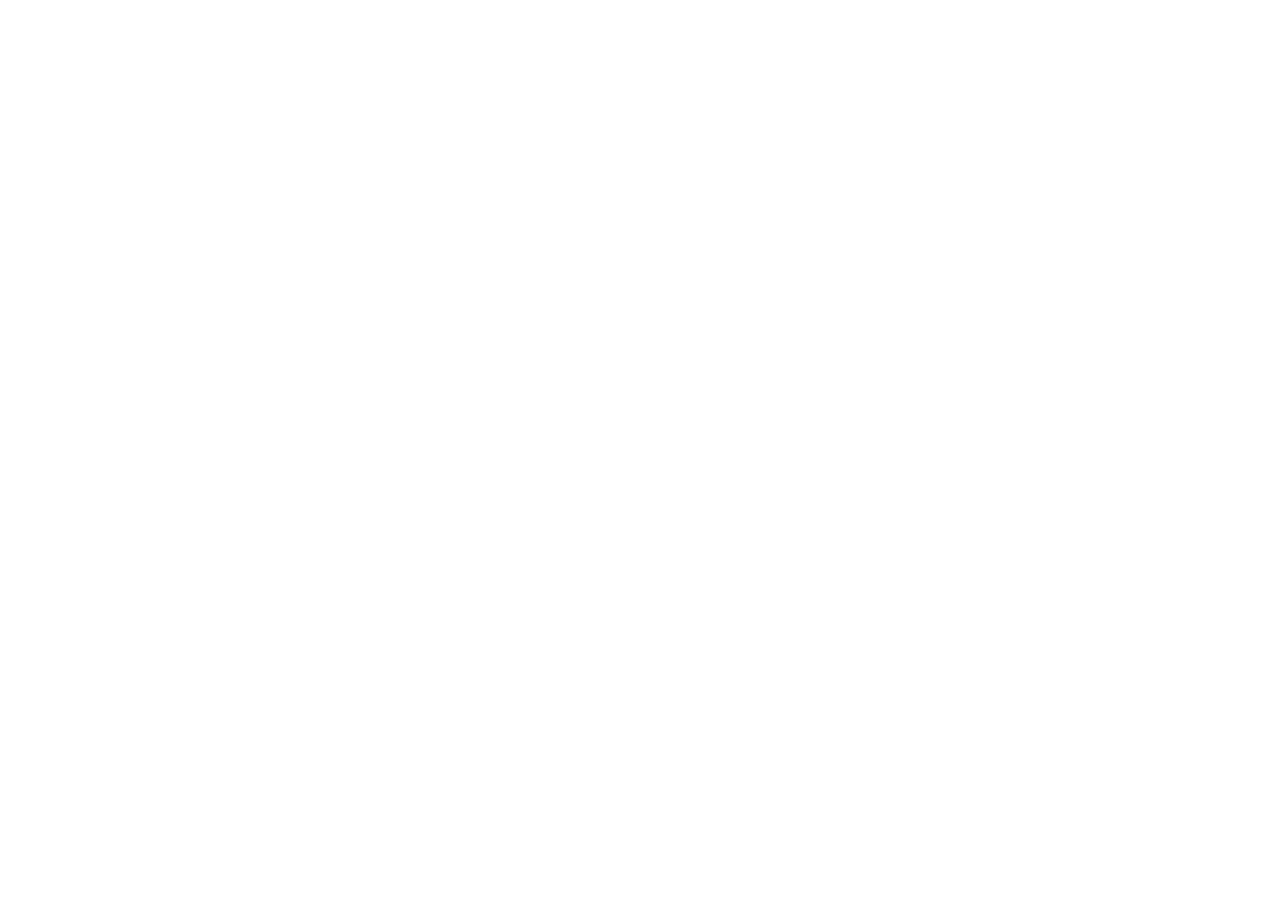
==== project_2/index.html @ d8b7d406 "proyectos" ====
<DOCTYPE html>
<html lang="es">
    <head>
        <meta charset="UTF-8">
        <meta name="viewport" content="width=device-width, initial-scale=1.0">
        <title>Sorteo de Equipos</title>

        <link rel="stylesheet" href="index.css">
    </head>
    <body>
        
    </body>
</html>
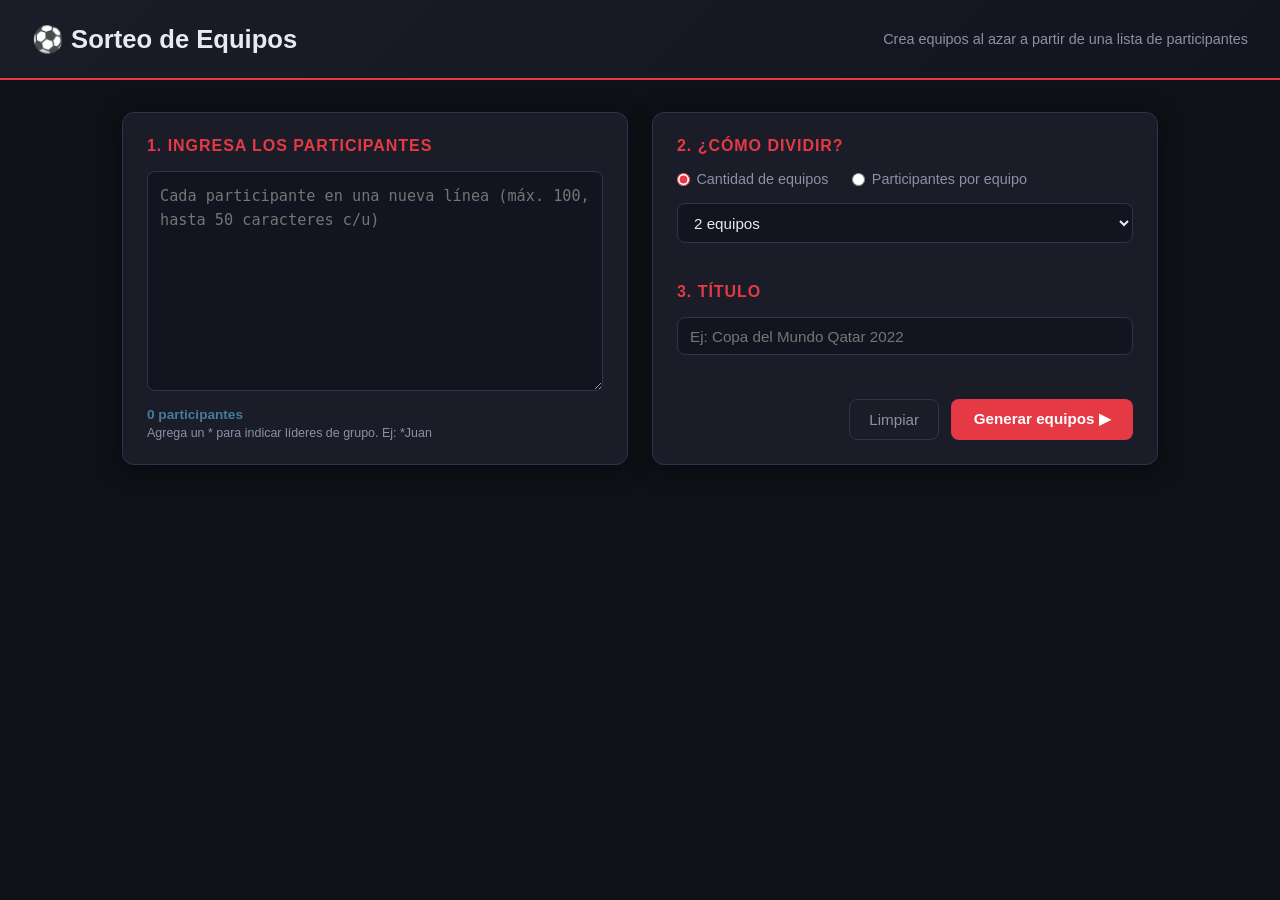
==== commit 5a85c03f: "Ejercicio 2" ====
--- a/project_2/index.html
+++ b/project_2/index.html
@@ -1,13 +1,83 @@
-<DOCTYPE html>
+<!DOCTYPE html>
 <html lang="es">
-    <head>
-        <meta charset="UTF-8">
-        <meta name="viewport" content="width=device-width, initial-scale=1.0">
-        <title>Sorteo de Equipos</title>
+<head>
+  <meta charset="UTF-8" />
+  <meta name="viewport" content="width=device-width, initial-scale=1.0"/>
+  <title>Sorteo de Equipos</title>
+  <link rel="stylesheet" href="index.css" />
+</head>
+<body>
+  <!-- PANTALLA 1 -->
+  <div id="pantalla-configuracion" class="pantalla activa">
+    <header class="cabecera">
+      <h1>⚽ Sorteo de Equipos</h1>
+      <p>Crea equipos al azar a partir de una lista de participantes</p>
+    </header>
 
-        <link rel="stylesheet" href="index.css">
-    </head>
-    <body>
-        
-    </body>
+    <main class="contenedor-principal">
+      <!-- Columna izquierda -->
+      <section class="panel">
+        <h2>1. Ingresa los participantes</h2>
+        <textarea
+          id="textarea-participantes"
+          placeholder="Cada participante en una nueva línea (máx. 100, hasta 50 caracteres c/u)"
+          spellcheck="false"
+        ></textarea>
+        <div class="info-contador">
+          <span id="contador-participantes">0 participantes</span>
+          <small>Agrega un * para indicar líderes de grupo. Ej: *Juan</small>
+        </div>
+      </section>
+
+      <!-- Columna derecha -->
+      <section class="panel">
+        <h2>2. ¿Cómo dividir?</h2>
+        <div class="opciones-division">
+          <label class="opcion-radio">
+            <input type="radio" name="tipoDivision" id="radio-cantidad-equipos" value="equipos" checked />
+            <span>Cantidad de equipos</span>
+          </label>
+          <label class="opcion-radio">
+            <input type="radio" name="tipoDivision" id="radio-por-equipo" value="porEquipo" />
+            <span>Participantes por equipo</span>
+          </label>
+        </div>
+
+        <select id="selector-division" class="selector"></select>
+
+        <h2 style="margin-top:1.5rem">3. Título</h2>
+        <input
+          type="text"
+          id="input-titulo"
+          class="input-titulo"
+          placeholder="Ej: Copa del Mundo Qatar 2022"
+          maxlength="80"
+        />
+
+        <div class="botones-accion">
+          <button id="btn-limpiar" class="btn-secundario">Limpiar</button>
+          <button id="btn-generar" class="btn-primario">Generar equipos ▶</button>
+        </div>
+      </section>
+    </main>
+  </div>
+
+  <!-- PANTALLA 2: Resultado -->
+  <div id="pantalla-resultado" class="pantalla">
+    <header class="cabecera">
+      <h1 id="titulo-resultado">Equipos</h1>
+      <button id="btn-volver" class="btn-volver">← Volver</button>
+    </header>
+
+    <div id="contenedor-equipos" class="contenedor-equipos"></div>
+
+    <div class="barra-exportar">
+      <button id="btn-descargar-jpg" class="btn-exportar">📷 Descargar JPG</button>
+      <button id="btn-copiar-imagen" class="btn-exportar">📋 Copiar imagen</button>
+      <button id="btn-copiar-texto" class="btn-exportar">📝 Copiar texto</button>
+    </div>
+  </div>
+
+  <script src="index.js"></script>
+</body>
 </html>
--- a/project_2/index.css
+++ b/project_2/index.css
@@ -0,0 +1,270 @@
+/* ===== VARIABLES ===== */
+:root {
+  --fondo: #0f1117;
+  --fondo-panel: #1a1d27;
+  --fondo-tarjeta: #22263a;
+  --borde: #2e3350;
+  --acento: #e63946;
+  --acento2: #457b9d;
+  --texto: #e8eaf0;
+  --texto-suave: #8b90a7;
+  --radio: 12px;
+  --sombra: 0 4px 24px rgba(0,0,0,0.45);
+}
+
+* { box-sizing: border-box; margin: 0; padding: 0; }
+
+body {
+  background: var(--fondo);
+  color: var(--texto);
+  font-family: 'Segoe UI', Tahoma, Geneva, Verdana, sans-serif;
+  min-height: 100vh;
+}
+
+/* ===== PANTALLAS ===== */
+.pantalla { display: none; flex-direction: column; min-height: 100vh; }
+.pantalla.activa { display: flex; }
+
+/* ===== CABECERA ===== */
+.cabecera {
+  background: linear-gradient(135deg, #1a1d27, #12151f);
+  padding: 1.5rem 2rem;
+  border-bottom: 2px solid var(--acento);
+  display: flex;
+  align-items: center;
+  justify-content: space-between;
+  flex-wrap: wrap;
+  gap: 0.5rem;
+}
+.cabecera h1 { font-size: 1.6rem; color: var(--texto); }
+.cabecera p { color: var(--texto-suave); font-size: 0.9rem; }
+
+/* ===== LAYOUT PRINCIPAL ===== */
+.contenedor-principal {
+  display: grid;
+  grid-template-columns: 1fr 1fr;
+  gap: 1.5rem;
+  padding: 2rem;
+  max-width: 1100px;
+  margin: 0 auto;
+  width: 100%;
+}
+
+@media (max-width: 700px) {
+  .contenedor-principal { grid-template-columns: 1fr; padding: 1rem; }
+}
+
+/* ===== PANEL ===== */
+.panel {
+  background: var(--fondo-panel);
+  border: 1px solid var(--borde);
+  border-radius: var(--radio);
+  padding: 1.5rem;
+  display: flex;
+  flex-direction: column;
+  gap: 1rem;
+  box-shadow: var(--sombra);
+}
+.panel h2 {
+  font-size: 1rem;
+  font-weight: 700;
+  color: var(--acento);
+  text-transform: uppercase;
+  letter-spacing: 0.06em;
+}
+
+/* ===== TEXTAREA ===== */
+textarea {
+  width: 100%;
+  height: 220px;
+  background: #12151f;
+  border: 1px solid var(--borde);
+  border-radius: 8px;
+  color: var(--texto);
+  font-size: 0.95rem;
+  padding: 0.75rem;
+  resize: vertical;
+  outline: none;
+  transition: border-color 0.2s;
+  line-height: 1.6;
+}
+textarea:focus { border-color: var(--acento2); }
+
+/* ===== CONTADOR ===== */
+.info-contador {
+  display: flex;
+  flex-direction: column;
+  gap: 0.25rem;
+}
+#contador-participantes {
+  font-size: 0.85rem;
+  color: var(--acento2);
+  font-weight: 600;
+}
+.info-contador small { color: var(--texto-suave); font-size: 0.78rem; }
+
+/* ===== RADIO ===== */
+.opciones-division { display: flex; gap: 1.5rem; flex-wrap: wrap; }
+.opcion-radio {
+  display: flex;
+  align-items: center;
+  gap: 0.4rem;
+  cursor: pointer;
+  color: var(--texto-suave);
+  font-size: 0.9rem;
+}
+.opcion-radio input[type="radio"] { accent-color: var(--acento); }
+
+/* ===== SELECTOR ===== */
+.selector {
+  width: 100%;
+  background: #12151f;
+  border: 1px solid var(--borde);
+  border-radius: 8px;
+  color: var(--texto);
+  padding: 0.6rem 0.75rem;
+  font-size: 0.95rem;
+  outline: none;
+  cursor: pointer;
+}
+.selector:focus { border-color: var(--acento2); }
+
+/* ===== INPUT TITULO ===== */
+.input-titulo {
+  width: 100%;
+  background: #12151f;
+  border: 1px solid var(--borde);
+  border-radius: 8px;
+  color: var(--texto);
+  padding: 0.6rem 0.75rem;
+  font-size: 0.95rem;
+  outline: none;
+}
+.input-titulo:focus { border-color: var(--acento2); }
+
+/* ===== BOTONES ===== */
+.botones-accion {
+  display: flex;
+  justify-content: flex-end;
+  gap: 0.75rem;
+  margin-top: auto;
+  padding-top: 1rem;
+}
+.btn-primario {
+  background: var(--acento);
+  color: #fff;
+  border: none;
+  border-radius: 8px;
+  padding: 0.7rem 1.4rem;
+  font-size: 0.95rem;
+  font-weight: 700;
+  cursor: pointer;
+  transition: background 0.2s, transform 0.1s;
+}
+.btn-primario:hover { background: #c1121f; transform: translateY(-1px); }
+.btn-primario:active { transform: translateY(0); }
+
+.btn-secundario {
+  background: transparent;
+  color: var(--texto-suave);
+  border: 1px solid var(--borde);
+  border-radius: 8px;
+  padding: 0.7rem 1.2rem;
+  font-size: 0.95rem;
+  cursor: pointer;
+  transition: border-color 0.2s, color 0.2s;
+}
+.btn-secundario:hover { border-color: var(--acento); color: var(--acento); }
+
+/* ===== RESULTADO ===== */
+.btn-volver {
+  background: transparent;
+  color: var(--texto-suave);
+  border: 1px solid var(--borde);
+  border-radius: 8px;
+  padding: 0.5rem 1rem;
+  cursor: pointer;
+  font-size: 0.9rem;
+  transition: color 0.2s, border-color 0.2s;
+}
+.btn-volver:hover { color: var(--texto); border-color: var(--texto); }
+
+.contenedor-equipos {
+  display: flex;
+  flex-wrap: wrap;
+  gap: 1.2rem;
+  padding: 2rem;
+  justify-content: center;
+  flex: 1;
+}
+
+/* ===== TARJETA EQUIPO ===== */
+.tarjeta-equipo {
+  background: var(--fondo-tarjeta);
+  border: 1px solid var(--borde);
+  border-radius: var(--radio);
+  padding: 1.2rem;
+  min-width: 180px;
+  max-width: 240px;
+  flex: 1 1 180px;
+  box-shadow: var(--sombra);
+  animation: aparecer 0.4s ease both;
+}
+@keyframes aparecer {
+  from { opacity: 0; transform: translateY(18px); }
+  to   { opacity: 1; transform: translateY(0); }
+}
+.tarjeta-equipo h3 {
+  font-size: 0.85rem;
+  font-weight: 800;
+  text-transform: uppercase;
+  letter-spacing: 0.08em;
+  color: var(--acento);
+  border-bottom: 1px solid var(--borde);
+  padding-bottom: 0.5rem;
+  margin-bottom: 0.75rem;
+}
+.lista-miembros {
+  list-style: none;
+  display: flex;
+  flex-direction: column;
+  gap: 0.4rem;
+}
+.miembro {
+  font-size: 0.9rem;
+  color: var(--texto);
+  padding: 0.3rem 0.5rem;
+  border-radius: 5px;
+  background: rgba(255,255,255,0.04);
+  animation: entrar 0.35s ease both;
+}
+.miembro.lider {
+  color: #ffd166;
+  font-weight: 700;
+}
+.miembro.lider::before { content: "★ "; }
+
+@keyframes entrar {
+  from { opacity: 0; transform: translateX(-10px); }
+  to   { opacity: 1; transform: translateX(0); }
+}
+
+/* ===== BARRA EXPORTAR ===== */
+.barra-exportar {
+  display: flex;
+  justify-content: center;
+  gap: 1rem;
+  padding: 1.2rem 2rem 2rem;
+  flex-wrap: wrap;
+}
+.btn-exportar {
+  background: var(--fondo-panel);
+  color: var(--texto);
+  border: 1px solid var(--borde);
+  border-radius: 8px;
+  padding: 0.65rem 1.2rem;
+  font-size: 0.9rem;
+  cursor: pointer;
+  transition: border-color 0.2s, background 0.2s;
+}
+.btn-exportar:hover { border-color: var(--acento2); background: var(--fondo-tarjeta); }
